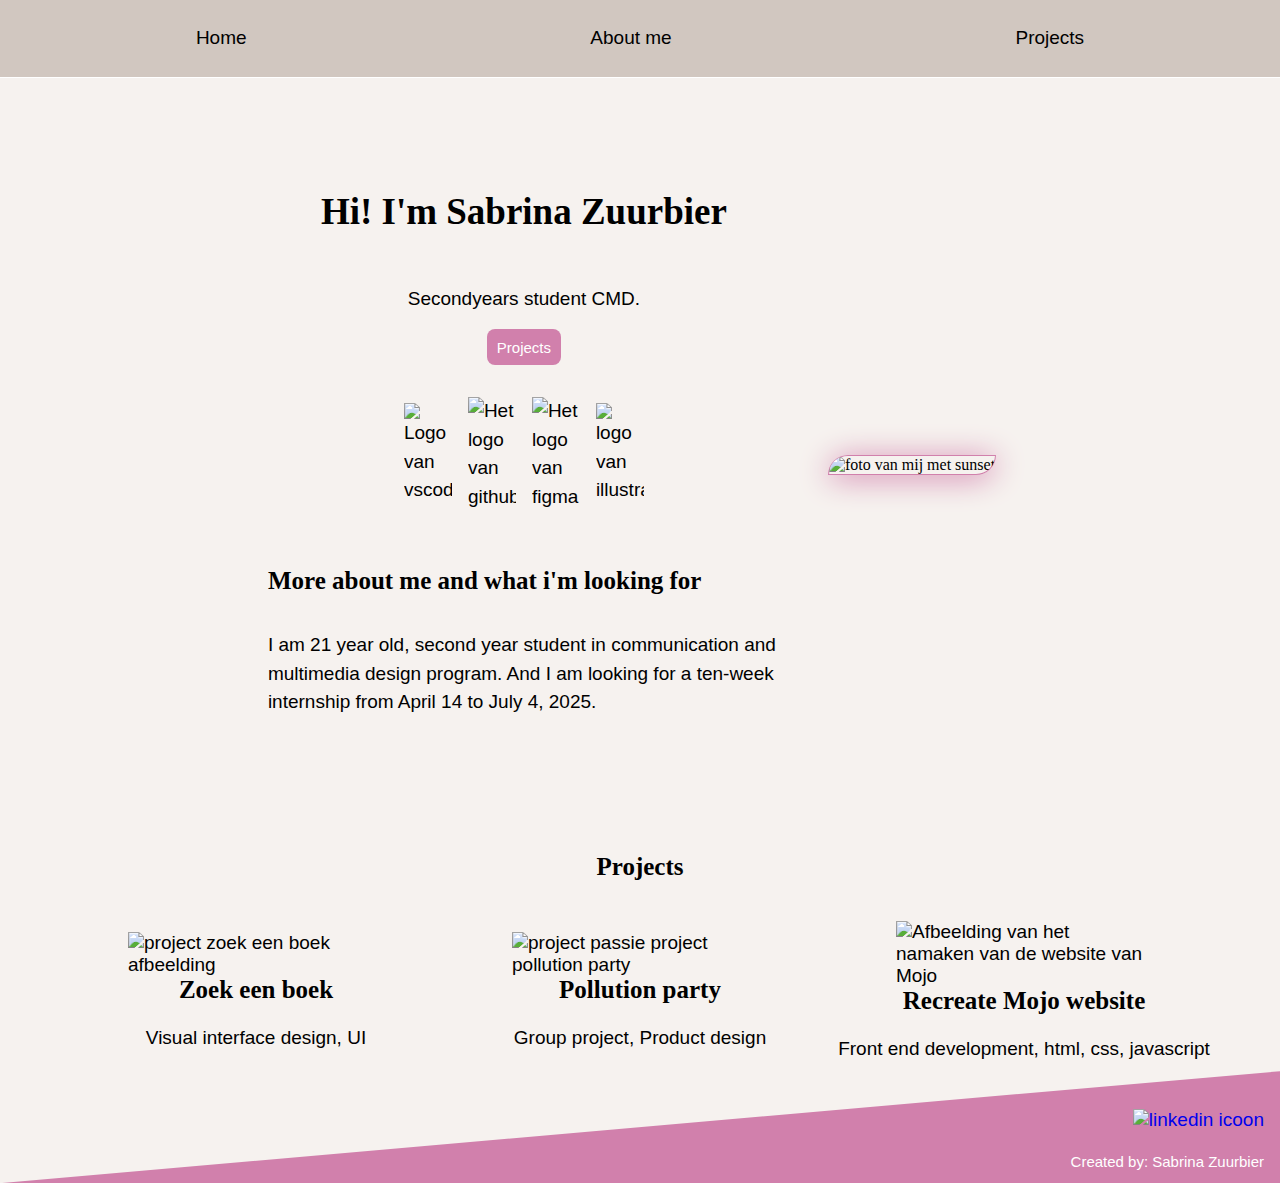
==== index.html @ 17d9d546 "//" ====
<!DOCTYPE html>
<html lang="en">
<head>
    <meta charset="UTF-8">
    <meta name="viewport" content="width=device-width, initial-scale=1.0">
    <title>Portfolio Sabrina</title>
    <link rel="stylesheet" href="style.css">
    <link rel="icon" type="image/svg+xml" href="images/sjzlogo.jpg">
</head>
<body class="home">
    <header>
        <nav>
            <ul>
                <li><a href="index.html">Home</a></li>
                <li><a href="contact.html">About me</a></li>
                <li><a href="mijnprojecten.html">Projects </a></li>
                <!-- <li><a href="mijnwerk.html">Mijn werk</a></li> -->
            </ul>
        </nav>
    </header>
    <main>
        <section>
            <div>
                 <h1> Hi! I'm Sabrina Zuurbier </h1> 
                <p>Secondyears student CMD.</p>
                <a href="mijnprojecten.html">Projects</a>
                <ul>
                    <!--logo van vscode: https://code.visualstudio.com/brand -->
                    <li><img src="images/vscode.png" alt="Logo van vscode"> </li>
                      <!-- https://github.com/logos -->
                      <li><img src="images/github-mark.png" alt="Het logo van github"></li>
                    <!--Logo van figma van: https://www.figma.com/community/file/1252952214981489076 -->
                    <li><img src="images/figma-logo.png" alt="Het logo van figma"></li>
                    <!-- https://cdn.pixabay.com/photo/2021/02/03/12/28/adobe-illustrator-5977785_960_720.png -->
                    <li><img src="images/adobe-illustrator-logo.png" alt="logo van illustrator"></li>
                </ul>
                <article>
                    <h2>More about me and what i'm looking for</h2>
                    <p>I am 21 year old, second year student in communication and multimedia design program. And I am looking for a ten-week internship from April 14 to July 4, 2025.</p>
                 </article>
             </div>
            <img src="images/sabrina-portret.JPG" alt="foto van mij met sunset">
        </section>

        <section>
          <h2>Projects</h2>
          <div>
              <article>
                <a href="zoekeenboek.html">
                  <img src="images/mockup-zoekeenboek.png" alt="project zoek een boek afbeelding"> 
                  <div>
                    <h2>Zoek een boek</h2>
                    <p>Visual interface design, UI</p>
                  </div>
                </a>
              </article>
              <article>
                <a href="pollutionparty.html">
                  <img src="images/mockup-pollutionparty.png" alt="project passie project pollution party">
                  <div>
                      <h2>Pollution party</h2>
                      <p>Group project, Product design</p>
                  </div> 
                </a>
              </article>
              <article>
                <a href="mojo.html">
                  <img src="images/mockup-mojo.png" alt="Afbeelding van het namaken van de website van Mojo">
                  <div>
                    <h2>Recreate Mojo website</h2>
                    <p>Front end development, html, css, javascript</p>
                  </div>
                </a>
              </article>
          </div>
        </section>
    </main>
    <footer>
      <div>
              <!-- Target zorgt ervoor dat er een nieuwe window geopent word -->
          <a class="linkedinicon" target="_blank" href="https://www.linkedin.com/in/sabrina-z-400316205?utm_source=share&utm_campaign=share_via&utm_content=profile&utm_medium=ios_app
              " rel="https://nl.linkedin.com/"><img src="images/linkedin-icon.png" alt="linkedin icoon"></a>

          <p>Created by: Sabrina Zuurbier</p>
      </div>

      <span></span>
  </footer>
</body>
</html>
---- style.css ----
* {
  padding: 0;
  margin: 0;
  box-sizing:border-box;
  text-decoration: none;
}

@import url('https://fonts.googleapis.com/css2?family=Playfair+Display:wght@400..900&display=swap');
@import url('https://fonts.googleapis.com/css2?family=Croissant+One&family=Playfair+Display:wght@400..900&display=swap');

:root{
  --font-headers: "Croissant One", "Times New Roman", Times, serif;
  --font-size-small: 19px;
  --background-color: #f6f2ef;
  --text-color: black;
  --element-color: #8f788d;
  --fonts-text: "Open sans", "serif"; 
  --second-color: #d1c7c0;
  --roze-color: #d180ac; 
}


/* algemene vormgeving */
h1 {
  font-family: var(--font-headers);
  font-size: 37px;
  text-align: center;
  padding:1rem;
}

h2 {
  font-family: var(--font-headers);
  font-size: 25px;
}

h3 {
  font-family: var(--font-headers);
  font-size: 22px;
}

p, ul li, a {
  font-size: var(--font-size-small);
  font-family:Verdana, Geneva, Tahoma, sans-serif;
  list-style-type: none;
}

p, li {
  line-height: 1.5em;
}

p {
  padding-top: 20px;
}
/* Vormgeving van de header */
header nav {
  border-bottom: 1px solid white;
}

header nav ul{
  display: flex;
  justify-content: space-around;
  font-size: var(--font-size-small);
  padding: 1.5rem;
  background-color: var(--second-color);
}

header nav ul li a{
  color: var(--text-color);
}

header nav ul li:hover {
  transform: scale(125%);
  transition: 1s ease;
}

a:hover {
  transform: scale(110%);
  transition: 1s ease;
}

/* Vormgeving footer */

footer {
  position: absolute;
  bottom: 0;
  right: 0;
  width: 100vw;
  display: flex;
  flex-direction: column;
  align-items: center;
}

footer div {
  position: absolute;
  bottom: .6rem;
  right: 1rem;
  z-index: 2;
  display: flex;
  align-items: end;
  flex-direction: column;
  color: white;
}

footer li, footer p {
  font-size: 15px;
}

footer span {
  background-color: var(--roze-color);
  clip-path: polygon(100% 30%, 0 100%, 100% 100%);
  height: 160px;
  max-width: 490px;
  min-width: 100vw;
  position: relative;
}

.mijnprojectenpagina {
  position: relative;
}


body {
  background-color: var(--background-color);
  padding-bottom: 5rem;
  position: relative;
}

main {
  display: flex;
  flex-direction: column;
  align-items: center;
}

section {
  align-items: center;
  display: flex;
  flex-direction: column;
}

section img {
  max-width: 50vw;
}

/* Pagina Homepagina  */
[class="home"] section:first-of-type, [class="contactpagina"] section:first-of-type {
  background-color: var(--background-color);
  display: flex;
  justify-content: center;
  flex-direction: row;
  padding: 5rem 2.5rem;
}

section:first-of-type div, [class="home"] section:first-of-type ul{
  display: flex;
  flex-direction: column;
  align-items: center;
  padding: 1rem;
}


section:first-of-type div p {
  margin-top: 1rem;
}

[class="home"] section:first-of-type ul{
  flex-direction: row;
  gap:1rem;
}

[class="home"] section:first-of-type ul li img {
  max-width: 3rem;
}

[class="home"] section:first-of-type div > a, [class="contactpagina"] main section div a, .mojo section:nth-of-type(3) a{
  background-color: var(--roze-color);
  color: white;
  padding: .6rem;
  border-radius: .5rem;
  margin: 1rem;
  border: none;
  font-size: 15px;
}


[class="home"] section:first-of-type>img, [class="contactpagina"] section:first-of-type > img {
  max-width: 50vw;
  border-radius: 100px 0;
  border: 1px solid var(--roze-color);
  box-shadow: 0px 3px 31px var(--roze-color);
  margin: 2rem
}

[class="home"] section:first-of-type>img, [class="contactpagina"] section:first-of-type > img{
  height: auto;
  display: block;
  transition: box-shadow 0.3s ease;
}

[class="home"] section:first-of-type:hover > img, [class="contactpagina"] section:first-of-type:hover > img{
  animation: shadow-snake 4s infinite linear;
}

@keyframes shadow-snake {
  0% {
    box-shadow: 0 0 10px 2px rgba(209, 128, 172, 0.8),
                0 0 0 0 rgba(209, 128, 172, 0.8),
                0 0 0 0 rgba(209, 128, 172, 0.8);
  }
  25% {
    box-shadow: 10px 0 10px 2px rgba(209, 128, 172, 0.8),
                0 0 0 0 rgba(209, 128, 172, 0.8),
                -10px 0 10px 2px rgba(209, 128, 172, 0.8);
  }
  50% {
    box-shadow: 10px 10px 10px 2px rgba(209, 128, 172, 0.8),
                0 0 0 0 rgba(209, 128, 172, 0.8),
                -10px -10px 10px 2px rgba(209, 128, 172, 0.8);
  }
  75% {
    box-shadow: 0 10px 10px 2px rgba(209, 128, 172, 0.8),
                -10px 0 10px 2px rgba(209, 128, 172, 0.8),
                10px 0 10px 2px rgba(209, 128, 172, 0.8);
  }
  100% {
    box-shadow: 0 0 10px 2px rgba(209, 128, 172, 0.8),
                0 0 0 0 rgba(209, 128, 172, 0.8),
                0 0 0 0 rgba(209, 128, 172, 0.8);
  }
}


[class="home"] section:first-of-type>img {
  max-width: 50vw;
}

@media (width>850px) {
  [class="home"] section:first-of-type>img {
    max-width: 20rem;
  }
}


[class="home"] main section:nth-of-type(2) > div {
  display: grid;
  width: 90vw;
  grid-template-columns: repeat(auto-fit, minmax(30vw, 1fr));
}

[class="home"] main section:nth-of-type(2) > div article {
  display: flex;
  flex-direction: column;
  justify-content: center;
  max-width: 30vw;
}



[class="home"] main section:nth-of-type(2) > div img {
  max-width: 20vw;
}

.home section:nth-of-type(2) article a {
  color: black;
  display: flex;
  flex-direction: column;
  align-items: center;

}

.home section:nth-of-type(2) article a div {
  display: flex;
  flex-direction: column;
  align-items: center;
}

.home section article {
  width: 40vw;
}


/* Contactpagina */

[class="contactpagina"] section:first-of-type > img {
  max-width: 30%;
}

[class="contactpagina"] section ul {
  margin-top: 3rem;
  padding: 3rem;
  background-color: var(--element-color);
  border-radius: 20px;
  color: white;
}


[class="contactpagina"] section li{
  padding: .5rem;
}

section:first-of-type div div {
  width: 40vw;
}

/* Projecten pagina */

.mijnprojectenpagina article{
  display: flex;
  justify-content: center;
}

 [class="mijnprojectenpagina"] article a{ 
  display: flex;
  flex-direction: column;
  padding: 1rem;
  color: white;
  align-items: center;
  background-color: #d180ac ;
  border-radius: 1rem;
  width: 60vw;
 }

 [class="mijnprojectenpagina"] article:nth-of-type(2) a{
  background-color: var(--element-color);
 }

 [class="mijnprojectenpagina"] article:nth-of-type(3) a {
  background-color: #bd99a2;
 }

 

 [class="mijnprojectenpagina"] article div {
  max-width: 45vw;
 }

 


 /* Algemene code voor de detailpagina's */
 section article {
  padding: 2.5rem 0rem;
  max-width: 80vw;
 }

 /* Detailpagina zoek een boek en de andere pagina's detail */
 /* Als ik tijd heb dit even allemaal opschonen met evt een andere css stylesheet */
 [class="zoekeenboek"] section:nth-of-type(1)>div img, [class="pollutionparty"] section:nth-of-type(1)>div img,  [class="mojo"] section:nth-of-type(1)>div img {
  max-width: 100vw;
 }

 [class="zoekeenboek"] section:nth-of-type(1)>div,  [class="pollutionparty"] section:nth-of-type(1)>div,  [class="mojo"] section:nth-of-type(1)>div  {
  position: relative;
  padding-top: 0;
 }

 [class="zoekeenboek"] section:nth-of-type(1) div > h1,  [class="pollutionparty"] section:nth-of-type(1) div > h1, [class="mojo"] section:nth-of-type(1) div > h1 {
  position: absolute;
  bottom: 0;
  z-index: 2;
  background-color: var(--background-color);
  width: 100vw;
  border-radius: 30px;
  box-shadow: 10px 5px 5px gray; 
}

.pollutionparty section:first-of-type article:first-of-type p{
  padding:0;
}

 /* details van zoek een boek pagina */

 [class="zoekeenboek"] iframe {
  width: 60vw;
 }

 section:nth-of-type(2) article {
  max-width: 80vw;

 }

 section:nth-of-type(2) article article, .pollutionparty section:nth-of-type(2)  article:nth-of-type(2) {
  display: grid;
  grid-template-columns: repeat(auto-fit, minmax(20vw, 1fr));
  gap: 1rem;
 }

 section:nth-of-type(2) article article img, .pollutionparty section:nth-of-type(2)  article:nth-of-type(2) img{
  max-width: 30vw;
  border: solid 1.5px var(--roze-color);
 }
 
 .mojo section:first-of-type  article:first-of-type p, .zoekeenboek section:first-of-type  article:first-of-type p{
  padding: 0;
  align-items: flex-start;
  width: 80vw;
 }

  /* Detailpagina pollution party */
  .pollutionparty section:first-of-type div:nth-of-type(2) {
    flex-direction: row;
    align-items: flex-start;
    width: 60vw;
    justify-content: space-between;
    gap: 5rem;
  }
 

  .pollutionparty section:first-of-type div:nth-of-type(2) article:first-of-type p{
    padding: 0;
    margin-top: 0;
  }

  .pollutionparty section:first-of-type div:nth-of-type(2) article:first-of-type p:first-of-type {
    margin-top: 2.5rem;
  }

.pollutionparty section:first-of-type article:nth-of-type(2) ul li {
  list-style-type: circle;
}

.pollutionparty section:first-of-type article:nth-of-type(2) ul {
  padding-left: 1.5rem;
}

.pollutionparty section:nth-of-type(2) > div {
  max-width: 80vw;
}






  /* Detailpagina mojo */

  video {
  width: 30vw;
}

.pollutionparty section:nth-of-type(2) article:nth-of-type(3) div, .pollutionparty section:nth-of-type(2) article:nth-of-type(4) div{
  display: flex;
  align-items: center;
  flex-direction: column;
}

@media (width>60em) {
  [class="zoekeenboek"] section:nth-of-type(1) div > img, [class="pollutionparty"] section:nth-of-type(1) div > img, [class="mojo"] section:nth-of-type(1) div > img  {
    height: 50rem;
    object-fit: cover;
    object-position: 50% 20%;
    width: 100vw;
  }
  section article, .pollutionparty section:nth-of-type(2) > div, section:nth-of-type(2) article  {
    max-width: 60vw;
  }
  .mojo section:first-of-type  article:first-of-type p, .zoekeenboek section:first-of-type  article:first-of-type p {
    width: 80vw;
  }
 }

 @media (width<555px){
  [class="home"] section:first-of-type {
    flex-direction: column;
    align-items: center;
  }

  p {
   font-size: 15px;
  }

  .home section article {
    width: 90vw;
  }

  [class="home"] main section:nth-of-type(2) > div {
    grid-template-columns: repeat(auto-fit, minmax(100vw, 1fr));
  }

  [class="home"] main section:nth-of-type(2) > div img {
    max-width: 90vw;
  }
}
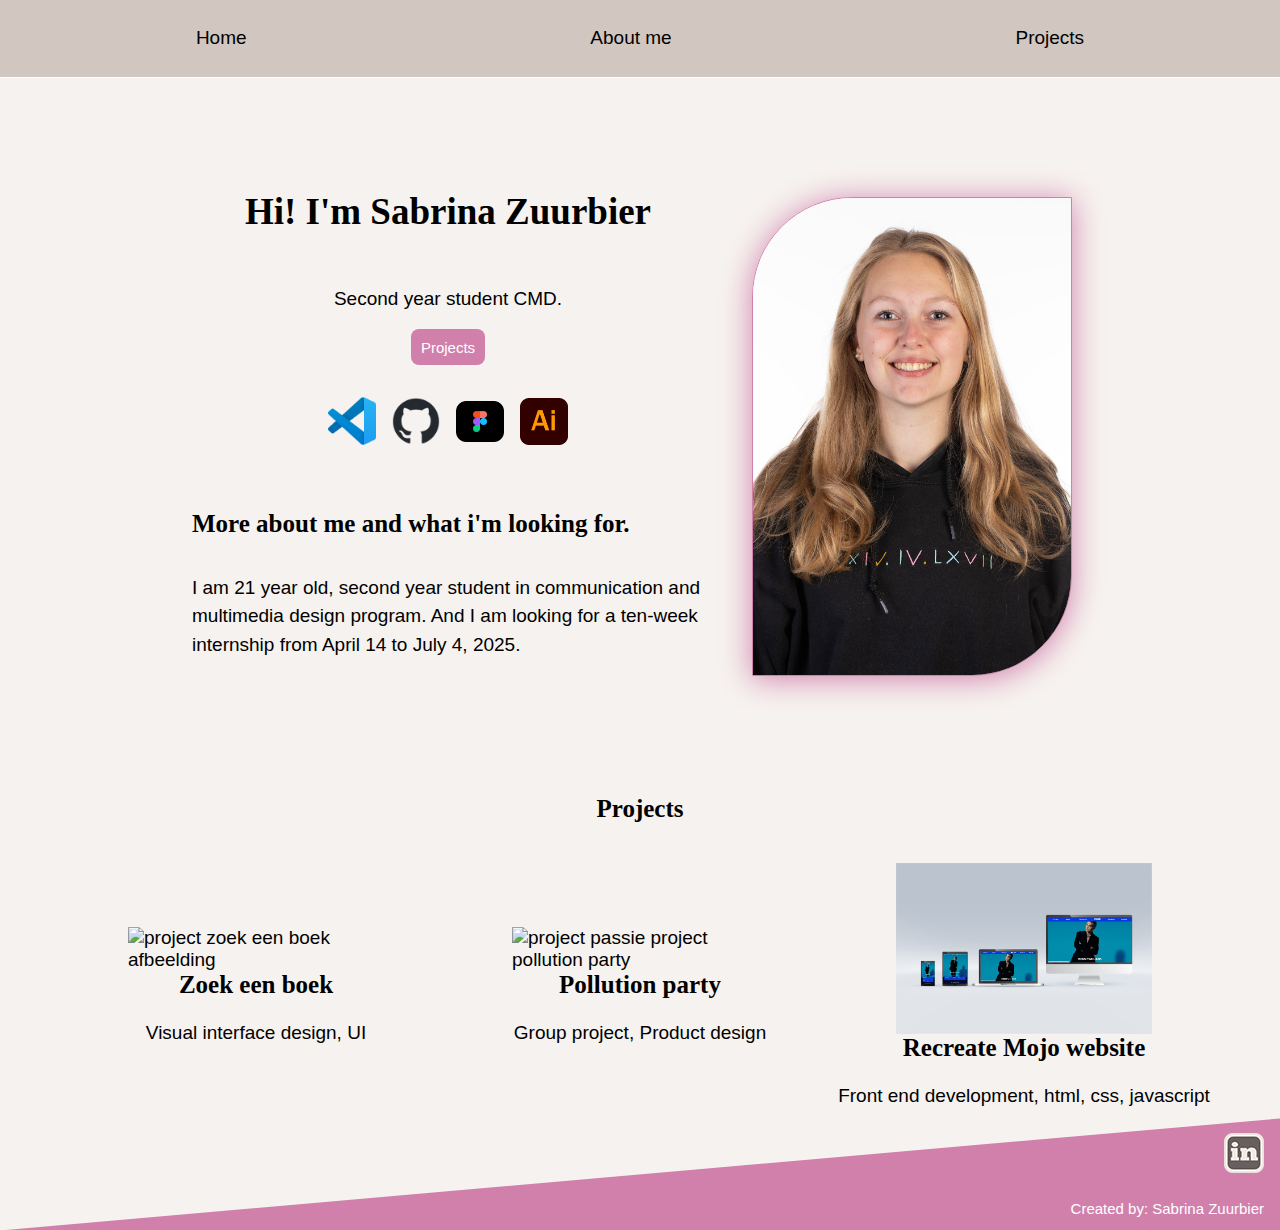
==== commit d8c56c95: ".." ====
--- a/index.html
+++ b/index.html
@@ -22,7 +22,7 @@
         <section>
             <div>
                  <h1> Hi! I'm Sabrina Zuurbier </h1> 
-                <p>Secondyears student CMD.</p>
+                <p>Second year student CMD.</p>
                 <a href="mijnprojecten.html">Projects</a>
                 <ul>
                     <!--logo van vscode: https://code.visualstudio.com/brand -->
@@ -35,7 +35,7 @@
                     <li><img src="images/adobe-illustrator-logo.png" alt="logo van illustrator"></li>
                 </ul>
                 <article>
-                    <h2>More about me and what i'm looking for</h2>
+                    <h2>More about me and what i'm looking for.</h2>
                     <p>I am 21 year old, second year student in communication and multimedia design program. And I am looking for a ten-week internship from April 14 to July 4, 2025.</p>
                  </article>
              </div>
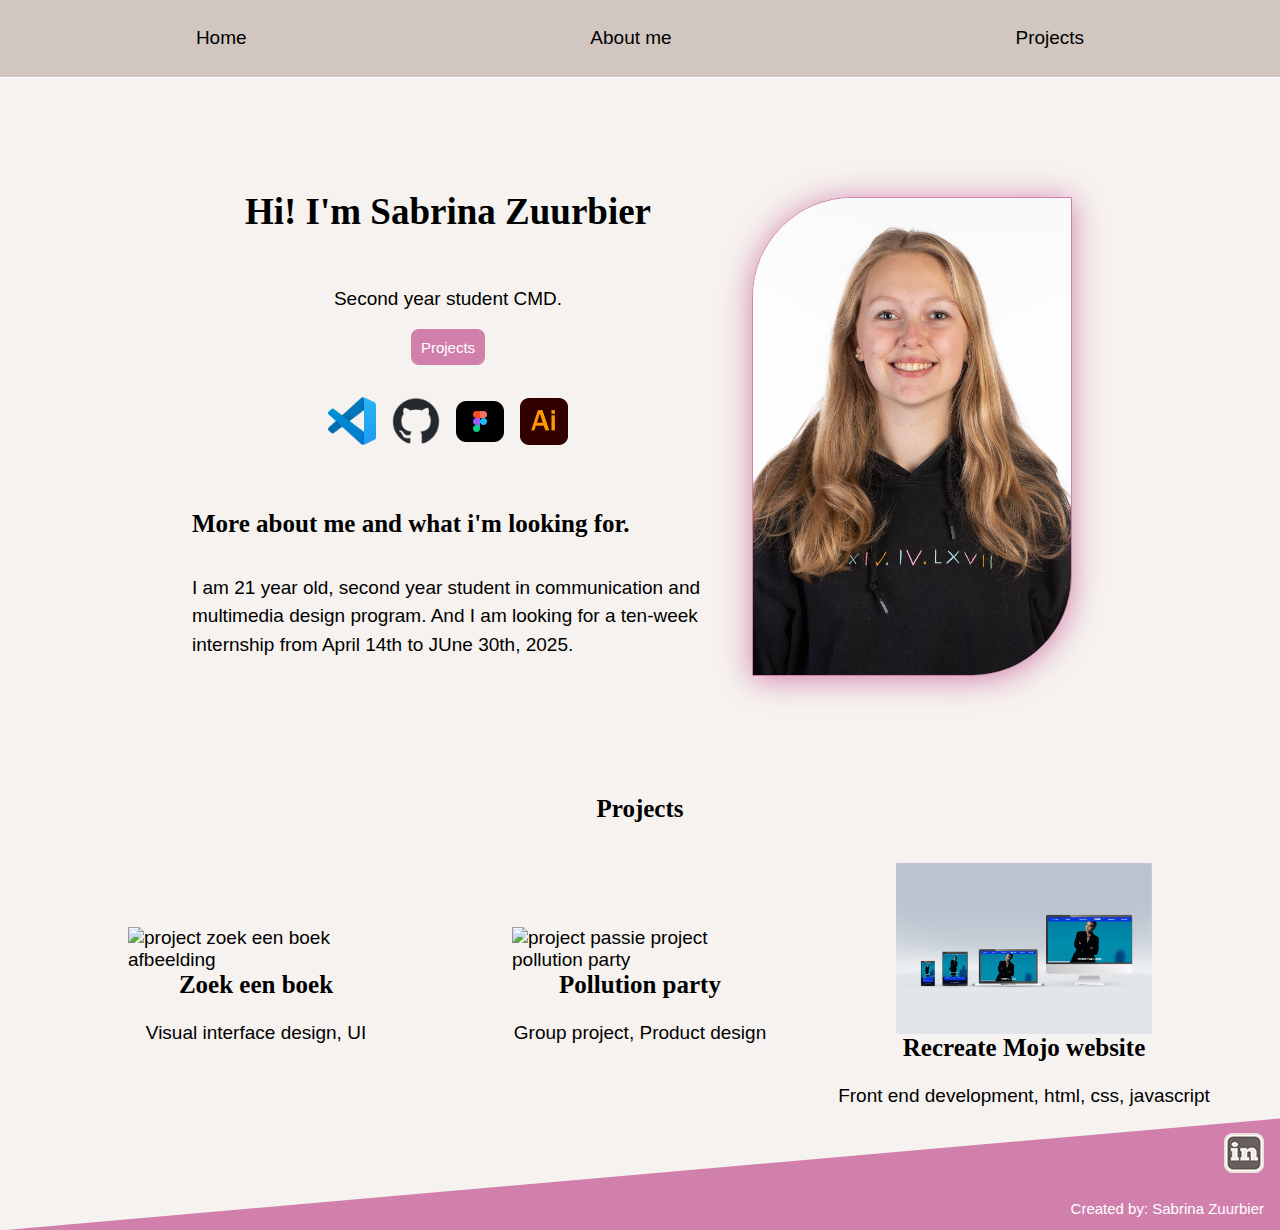
==== commit 45ae872e: ".." ====
--- a/index.html
+++ b/index.html
@@ -36,7 +36,7 @@
                 </ul>
                 <article>
                     <h2>More about me and what i'm looking for.</h2>
-                    <p>I am 21 year old, second year student in communication and multimedia design program. And I am looking for a ten-week internship from April 14 to July 4, 2025.</p>
+                    <p>I am 21 year old, second year student in communication and multimedia design program. And I am looking for a ten-week internship from April 14th to JUne 30th, 2025.</p>
                  </article>
              </div>
             <img src="images/sabrina-portret.JPG" alt="foto van mij met sunset">
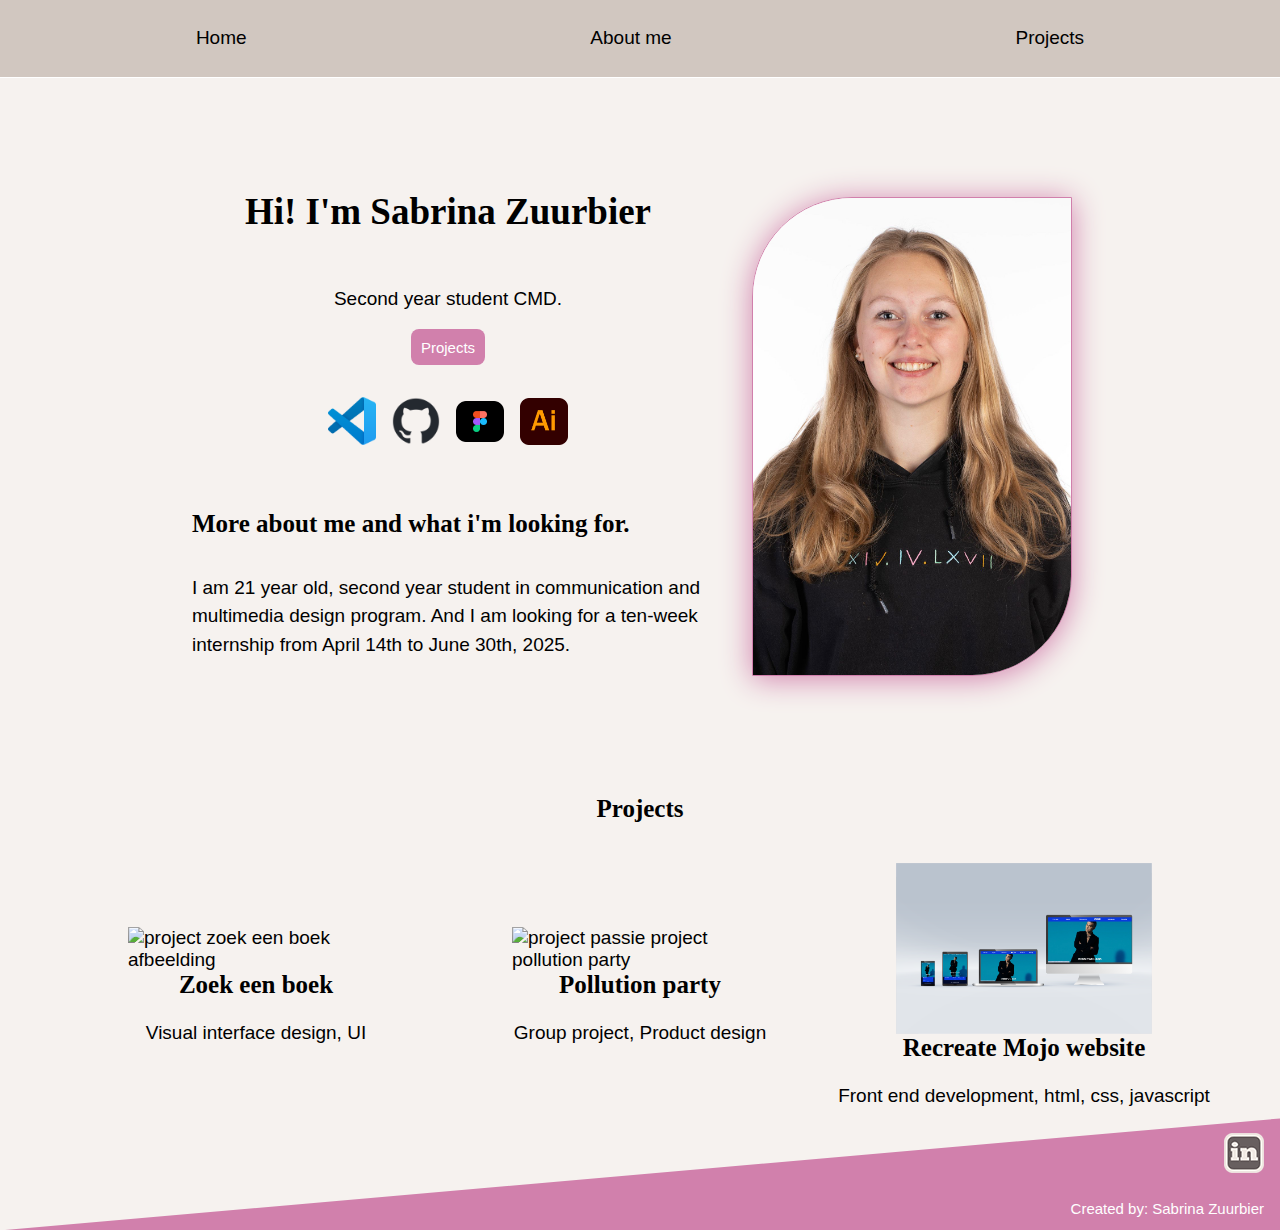
==== commit 502b99f0: "Update index.html" ====
--- a/index.html
+++ b/index.html
@@ -36,7 +36,7 @@
                 </ul>
                 <article>
                     <h2>More about me and what i'm looking for.</h2>
-                    <p>I am 21 year old, second year student in communication and multimedia design program. And I am looking for a ten-week internship from April 14th to JUne 30th, 2025.</p>
+                    <p>I am 21 year old, second year student in communication and multimedia design program. And I am looking for a ten-week internship from April 14th to June 30th, 2025.</p>
                  </article>
              </div>
             <img src="images/sabrina-portret.JPG" alt="foto van mij met sunset">
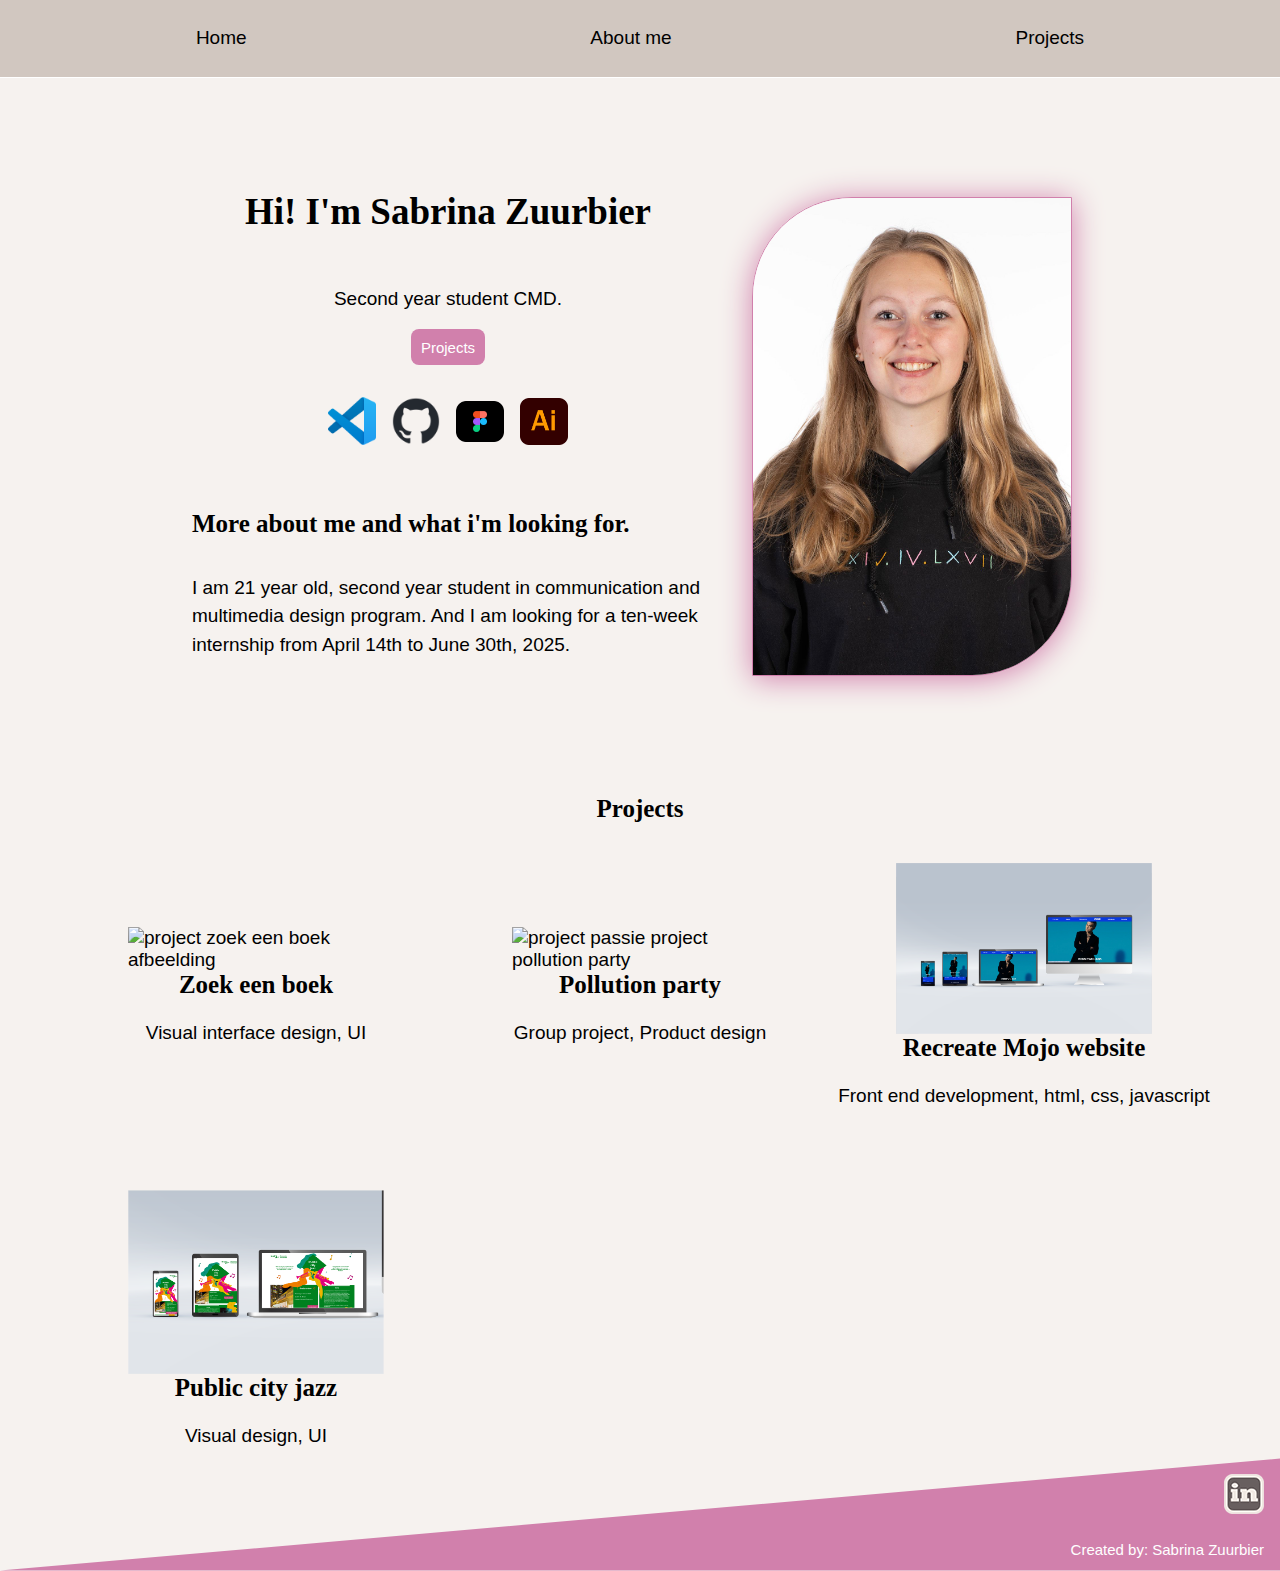
==== commit 3943f77f: ".." ====
--- a/index.html
+++ b/index.html
@@ -72,6 +72,15 @@
                   </div>
                 </a>
               </article>
+              <article>
+                <a href="public-city-jazz.html">
+                  <img src="images/mockup-pcj.png" alt="Afbeelding van public city jazz">
+                  <div>
+                    <h2>Public city jazz</h2>
+                    <p>Visual design, UI</p>
+                  </div>
+                </a>
+              </article>
           </div>
         </section>
     </main>
--- a/style.css
+++ b/style.css
@@ -303,6 +303,12 @@
 
 /* Projecten pagina */
 
+.mijnprojectenpagina section div:nth-of-type(2) {
+  display: grid;
+  width: 90vw;
+  grid-template-columns: repeat(auto-fit, minmax(40vw, 1fr));
+}
+
 .mijnprojectenpagina article{
   display: flex;
   justify-content: center;
@@ -316,7 +322,7 @@
   align-items: center;
   background-color: #d180ac ;
   border-radius: 1rem;
-  width: 60vw;
+  max-width: 40vw;
  }
 
  [class="mijnprojectenpagina"] article:nth-of-type(2) a{
@@ -328,9 +334,8 @@
  }
 
  
-
- [class="mijnprojectenpagina"] article div {
-  max-width: 45vw;
+ [class="mijnprojectenpagina"] article a img {
+  max-width: 28vw;
  }
 
  
@@ -449,13 +454,13 @@
     object-fit: cover;
     object-position: 50% 20%;
     width: 100vw;
-  }
+  } 
   section article, .pollutionparty section:nth-of-type(2) > div, section:nth-of-type(2) article  {
     max-width: 60vw;
   }
   .mojo section:first-of-type  article:first-of-type p, .zoekeenboek section:first-of-type  article:first-of-type p {
     width: 80vw;
-  }
+  } 
  }
 
  @media (width<555px){
@@ -476,7 +481,53 @@
     grid-template-columns: repeat(auto-fit, minmax(100vw, 1fr));
   }
 
-  [class="home"] main section:nth-of-type(2) > div img {
+  [class="home"] main section:nth-of-type(2) > div img, .mijnprojectenpagina section div:nth-of-type(2) a img {
     max-width: 90vw;
-  }
-}+  } 
+  .mijnprojectenpagina section div:nth-of-type(2) {
+    grid-template-columns: repeat(auto-fit, minmax(100vw, 1fr));
+  } 
+  .mijnprojectenpagina section div:nth-of-type(2) a {
+    min-width: 95vw;
+  }
+  .mijnprojectenpagina section div:nth-of-type(2) a div h2, .mijnprojectenpagina section div:nth-of-type(2) a div p {
+    min-width: 90vw;
+    text-align: center;
+  }
+}
+
+
+/* Detailpagina public city jazz */
+
+.public-city-jazz section:nth-of-type(1) > div img {
+  object-position: 50% 1%;
+  max-height: 50rem;
+  object-fit: cover;
+  max-width: 100vw;
+}
+
+ .langeImage > img {
+  display: block; 
+  width: 100%;
+
+ }
+
+ .langeImage {
+  width: 100%;
+  height: 500px; 
+  overflow: auto;
+  scroll-behavior: smooth;
+ }
+
+ .pcj-laatsteimgs {
+  display: flex;
+  gap: 1rem;
+  width: 100%;
+  justify-content: center;
+  margin-top: 1rem;
+ }
+
+ .pcj-laatsteimgs img {
+  max-width: 10%;
+  height: fit-content;
+ }